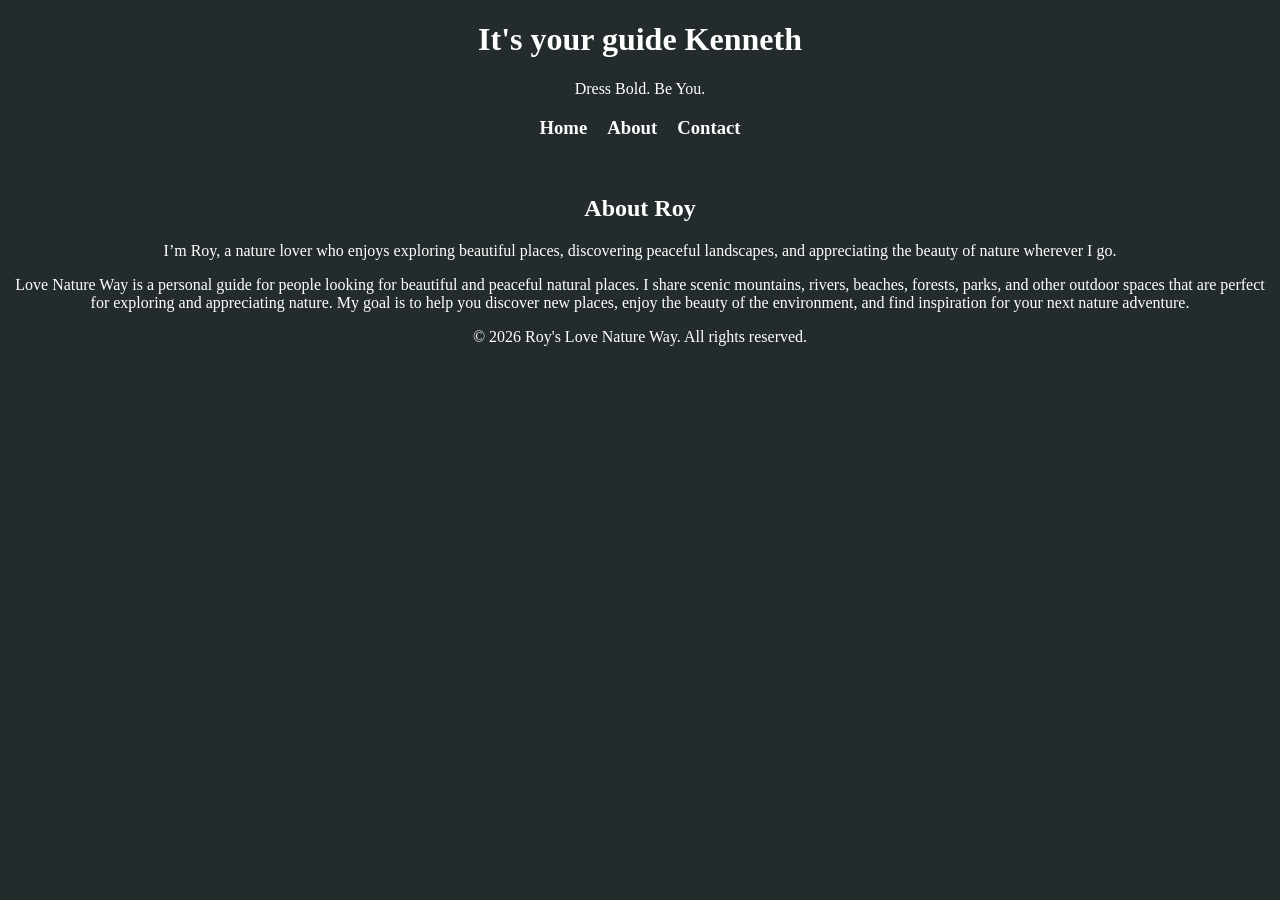
==== about.html @ 8209f0cf "Create Love Nature Way website" ====
<!DOCTYPE html>

<html lang="en">

<head>
    <meta charset="UTF-8">
    <meta name="viewport" content="width=device-width, initial-scale=1.0">
    <title>About - Love Nature Way</title>
        <style>
    a {
        color: #fcfcfc;
        text-decoration: none;
    }
</style>
   
</head>

<body style="background-color: rgb(35, 43, 44); color: white;">

<header>
    <h1 style="text-align: center;">It's your guide Kenneth</h1>
    <p style="text-align: center;">Dress Bold. Be You.</p>

    <h3><nav>
        <ul style="list-style-type: none; display: flex; justify-content: center; gap: 20px; padding: 0;">
            <li><a href="index.html">Home</a></li>
            <li><a href="about.html">About</a></li>
            <li><a href="contact.html">Contact</a></li>
        </ul>
    </nav></h3>
</header>

<br>

<main>

    <section>
        <h2 style="text-align: center;">About Roy</h2>

        <p style="text-align: center;">
            I’m Roy, a nature lover who enjoys exploring beautiful places,
            discovering peaceful landscapes, and appreciating the beauty of nature wherever I go.
        </p>

        <p style="text-align: center;">
            Love Nature Way is a personal guide for people looking for beautiful and peaceful natural places.
            I share scenic mountains, rivers, beaches, forests, parks, and other outdoor spaces that are perfect for
            exploring and appreciating nature. My goal is to help you discover new places, enjoy the beauty of the
            environment, and find inspiration for your next nature adventure.
        </p>
    </section>

</main>

<footer>
    <p style="text-align: center;">
        &copy; 2026 Roy's Love Nature Way. All rights reserved.
    </p>
</footer>

</body>

</html>
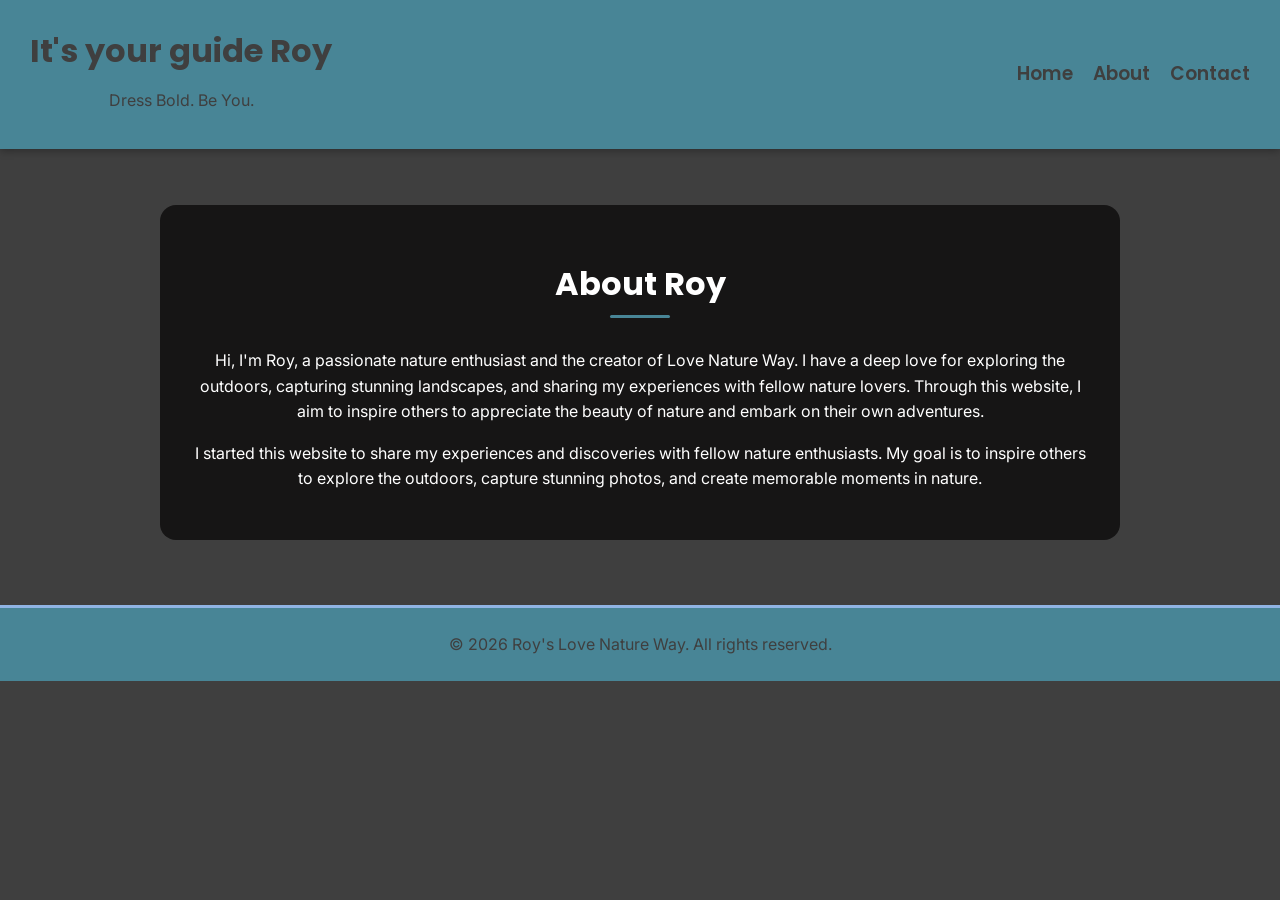
==== commit 5205369e: "Update Website" ====
--- a/about.html
+++ b/about.html
@@ -1,63 +1,69 @@
 <!DOCTYPE html>
-
 <html lang="en">
 
 <head>
     <meta charset="UTF-8">
     <meta name="viewport" content="width=device-width, initial-scale=1.0">
     <title>About - Love Nature Way</title>
-        <style>
-    a {
-        color: #fcfcfc;
-        text-decoration: none;
-    }
-</style>
-   
+
+    <link rel="stylesheet" href="style.css">
 </head>
 
-<body style="background-color: rgb(35, 43, 44); color: white;">
+<body>
 
-<header>
-    <h1 style="text-align: center;">It's your guide Kenneth</h1>
-    <p style="text-align: center;">Dress Bold. Be You.</p>
+    <header>
+        <div>
+        <h1>It's your guide Roy</h1>
 
-    <h3><nav>
-        <ul style="list-style-type: none; display: flex; justify-content: center; gap: 20px; padding: 0;">
-            <li><a href="index.html">Home</a></li>
-            <li><a href="about.html">About</a></li>
-            <li><a href="contact.html">Contact</a></li>
-        </ul>
-    </nav></h3>
-</header>
+        <p>Dress Bold. Be You.</p>
+        </div>
 
-<br>
+        <h3>
+            <nav>
+                <ul>
+                    <li><a href="index.html">Home</a></li>
+                    <li><a href="about.html">About</a></li>
+                    <li><a href="contact.html">Contact</a></li>
+                </ul>
+            </nav>
+        </h3>
 
-<main>
+    </header>
 
-    <section>
-        <h2 style="text-align: center;">About Roy</h2>
+    <br>
 
-        <p style="text-align: center;">
-            I’m Roy, a nature lover who enjoys exploring beautiful places,
-            discovering peaceful landscapes, and appreciating the beauty of nature wherever I go.
+    <main>
+
+        <section class="about">
+
+            <h2>About Roy</h2>
+
+            <p>
+                Hi, I'm Roy, a passionate nature enthusiast and the creator of Love Nature Way.
+                I have a deep love for exploring the outdoors, capturing stunning landscapes,
+                and sharing my experiences with fellow nature lovers. Through this website,
+                I aim to inspire others to appreciate the beauty of nature and embark on their
+                own adventures.
+            </p>
+
+            <p>
+                I started this website to share my experiences and discoveries
+                with fellow nature enthusiasts. My goal is to inspire others
+                to explore the outdoors, capture stunning photos, and create
+                memorable moments in nature.
+            </p>
+
+        </section>
+
+    </main>
+
+    <footer>
+
+        <p>
+            &copy; 2026 Roy's Love Nature Way. All rights reserved.
         </p>
 
-        <p style="text-align: center;">
-            Love Nature Way is a personal guide for people looking for beautiful and peaceful natural places.
-            I share scenic mountains, rivers, beaches, forests, parks, and other outdoor spaces that are perfect for
-            exploring and appreciating nature. My goal is to help you discover new places, enjoy the beauty of the
-            environment, and find inspiration for your next nature adventure.
-        </p>
-    </section>
-
-</main>
-
-<footer>
-    <p style="text-align: center;">
-        &copy; 2026 Roy's Love Nature Way. All rights reserved.
-    </p>
-</footer>
+    </footer>
 
 </body>
-
 </html>
--- a/style.css
+++ b/style.css
@@ -0,0 +1,434 @@
+/* =========================
+   0. Fonts
+   ========================= */
+
+@import url('https://fonts.googleapis.com/css2?family=Poppins:wght@400;600;700&family=Inter:wght@400;500&display=swap');
+
+
+/* =========================
+   1. Variables
+   ========================= */
+
+:root {
+    --brand-color: #488596;
+    --dark-ink: #FFFFFF;
+    --muted-grey: #90b4e4;
+    --light-background: #3f3f3f;
+    --card-background: #777373;
+    --background: #161515;
+
+    --font-heading: 'Poppins', Arial, sans-serif;
+    --font-body: 'Inter', Arial, sans-serif;
+}
+
+
+/* =========================
+   2. Base Styles
+   ========================= */
+
+* {
+    box-sizing: border-box;
+}
+
+body {
+    margin: 0;
+    font-family: var(--font-body);
+    line-height: 1.6;
+    color: var(--dark-ink);
+    background-color: var(--light-background);
+}
+
+img {
+    max-width: 100%;
+    height: auto;
+}
+
+h1,
+h2,
+h3 {
+    font-family: var(--font-heading);
+    font-weight: 700;
+    line-height: 1.3;
+    color: var(--dark-ink);
+}
+
+h2 {
+    font-size: 2rem;
+    margin-bottom: 20px;
+    position: relative;
+    padding-bottom: 10px;
+}
+
+h2::after {
+    content: "";
+    display: block;
+    width: 60px;
+    height: 3px;
+    background-color: var(--brand-color);
+    margin: 10px auto 0;
+    border-radius: 2px;
+}
+
+p {
+    font-family: var(--font-body);
+    color: var(--dark-ink);
+}
+
+
+/* =========================
+   3. Layout Regions
+   ========================= */
+
+header {
+    background-color: var(--brand-color);
+    padding: 20px 30px;
+    text-align: center;
+    box-shadow: 0 2px 8px rgba(0, 0, 0, 0.3);
+
+    display: flex;
+    justify-content: space-between;
+    align-items: center;
+}
+
+section p {
+    text-align: center;
+    color: var(--dark-ink);
+}
+
+.background {
+    background-color: var(--background);
+    padding: 2em;
+    border-radius: 1em;
+}
+
+.background img {
+    border-radius: 1em;
+}
+
+.about {
+    background-color: var(--background);
+    padding: 2em;
+    border-radius: 1em;
+}
+header h1 {
+    text-align: center;
+    margin: 10px 0 15px;
+    color: var(--light-background);
+}
+
+header p {
+    text-align: center;
+    color: var(--light-background);
+}
+
+nav {
+    text-align: center;
+}
+
+nav ul {
+    list-style: none;
+    padding: 0;
+    margin: 0;
+
+    display: flex;
+    justify-content: center;
+    flex-wrap: wrap;
+    gap: 20px;
+}
+
+nav a {
+    color: var(--light-background);
+    text-decoration: none;
+    padding: 4px 0;
+    font-weight: 600;
+    transition: color 0.2s ease;
+}
+
+nav a:hover {
+    color: var(--muted-grey);
+    text-decoration: none;
+}
+
+main {
+    width: 100%;
+    max-width: 1000px;
+    padding: 30px 20px;
+    margin: 0 auto;
+}
+
+main section {
+    margin-bottom: 35px;
+}
+
+main h2 {
+    text-align: center;
+}
+
+footer {
+    background-color: var(--brand-color);
+    color: var(--light-background);
+    border-top: 3px solid var(--muted-grey);
+    padding: 24px 20px;
+    text-align: center;
+}
+
+footer p {
+    font-family: var(--font-body);
+    color: var(--light-background);
+    margin: 0;
+}
+
+
+/* =========================
+   Components
+   ========================= */
+
+
+/* Place Cards */
+
+.place-grid {
+  display: flex;
+  flex-wrap: wrap;
+  flex-direction: row;
+  justify-content: center;
+  align-items: stretch;
+  gap: 24px;
+  background-color: var(--background);
+  padding: 40px;
+  border-radius: 1em;
+}
+
+.place-card {
+    flex: 1 1 240px;
+    font-family: var(--font-body);
+    background-color: var(--card-background);
+    border: 1px solid var(--muted-grey);
+    border-radius: 10px;
+    padding: 16px;
+    max-width: 320px;
+    text-align: center;
+    border-left: 10px solid var(--brand-color);
+
+    display: flex;
+    flex-direction: column;
+
+    transition: transform 0.2s ease, box-shadow 0.2s ease;
+}
+
+.place-card:hover {
+    transform: translateY(-6px);
+    box-shadow: 0 8px 16px rgba(0, 0, 0, 0.35);
+}
+
+.place-card h3 {
+    margin-top: 0;
+    font-size: 24px;
+    color: var(--brand-color);
+}
+
+.place-card p {
+    margin: 0 0 12px;
+}
+
+.place-card p:last-of-type {
+    margin-top: auto;
+    margin-bottom: 0;
+}
+
+.place-card img {
+    display: block;
+    width: 100%;
+    height: 180px;
+    object-fit: cover;
+    margin: 0 auto 12px;
+    border-radius: 6px;
+}
+
+.place-card a {
+    color: var(--brand-color);
+    text-decoration: none;
+    font-weight: bold;
+    transition: color 0.2s ease;
+}
+
+.place-card a:hover {
+    color: var(--muted-grey);
+}
+
+
+/* Place Detail Images */
+
+main section img {
+    display: block;
+    max-width: 100%;
+    height: auto;
+    margin: 0 auto;
+}
+
+
+/* Tables */
+
+table {
+    width: 100%;
+    max-width: 700px;
+    margin: 0 auto;
+    border-collapse: collapse;
+    background-color: var(--light-background);
+    box-shadow: 0 4px 12px rgba(0, 0, 0, 0.3);
+}
+
+th,
+td {
+    padding: 12px 15px;
+    border: 1px solid var(--muted-grey);
+    text-align: center;
+}
+
+th {
+    background-color: var(--brand-color);
+    color: var(--light-background);
+}
+
+
+/* Lists */
+
+main ul {
+    padding: 0;
+    text-align: center;
+    list-style: none;
+}
+
+main li {
+    margin: 5px 0;
+}
+
+main p {
+    text-align: center;
+    color: var(--dark-ink);
+}
+
+
+/* Forms */
+
+form {
+    width: 100%;
+    max-width: 600px;
+    margin: 0 auto;
+    text-align: center;
+}
+
+fieldset {
+    padding: 20px;
+    margin: 15px 0;
+    background-color: var(--card-background);
+    border: 3px solid var(--brand-color);
+    border-radius: 10px;
+}
+
+legend {
+    font-weight: bold;
+    color: var(--brand-color);
+}
+
+input,
+select,
+textarea {
+    width: 100%;
+    max-width: 100%;
+    font-family: var(--font-body);
+    padding: 10px 12px;
+    border: 1px solid var(--muted-grey);
+    border-radius: 6px;
+    background-color: #222;
+    color: var(--dark-ink);
+}
+
+textarea {
+    width: 100%;
+    resize: vertical;
+}
+
+input:focus,
+textarea:focus,
+select:focus {
+    outline: 3px solid var(--brand-color);
+    outline-offset: 2px;
+}
+
+label {
+    color: var(--dark-ink);
+    font-weight: 600;
+    display: inline-block;
+    margin: 0 4px 0 12px;
+}
+
+button {
+    background-color: var(--brand-color);
+    color: var(--light-background);
+    font-family: var(--font-body);
+    font-weight: 600;
+    border: none;
+    border-radius: 6px;
+    padding: 12px 24px;
+    cursor: pointer;
+    transition: background-color 0.2s ease, transform 0.15s ease;
+}
+
+button:hover {
+    background-color: var(--dark-ink);
+    color: var(--brand-color);
+    transform: translateY(-2px);
+}
+
+
+/* =========================
+   Responsive Styles
+   ========================= */
+
+@media (max-width: 600px) {
+
+    header {
+        padding: 20px 15px;
+    }
+
+    header h1 {
+        font-size: 26px;
+    }
+
+    header p {
+        font-size: 14px;
+    }
+
+    nav ul {
+        flex-direction: column;
+        gap: 10px;
+    }
+
+    main {
+        padding: 20px 15px;
+    }
+
+    .place-card {
+        flex: 1 1 100%;
+        max-width: 400px;
+        padding: 14px;
+        border-left: 6px solid var(--brand-color);
+    }
+
+    .place-card h3 {
+        font-size: 20px;
+    }
+
+    table {
+        font-size: 14px;
+    }
+
+    th,
+    td {
+        padding: 8px;
+    }
+
+    fieldset {
+        padding: 15px;
+    }
+}
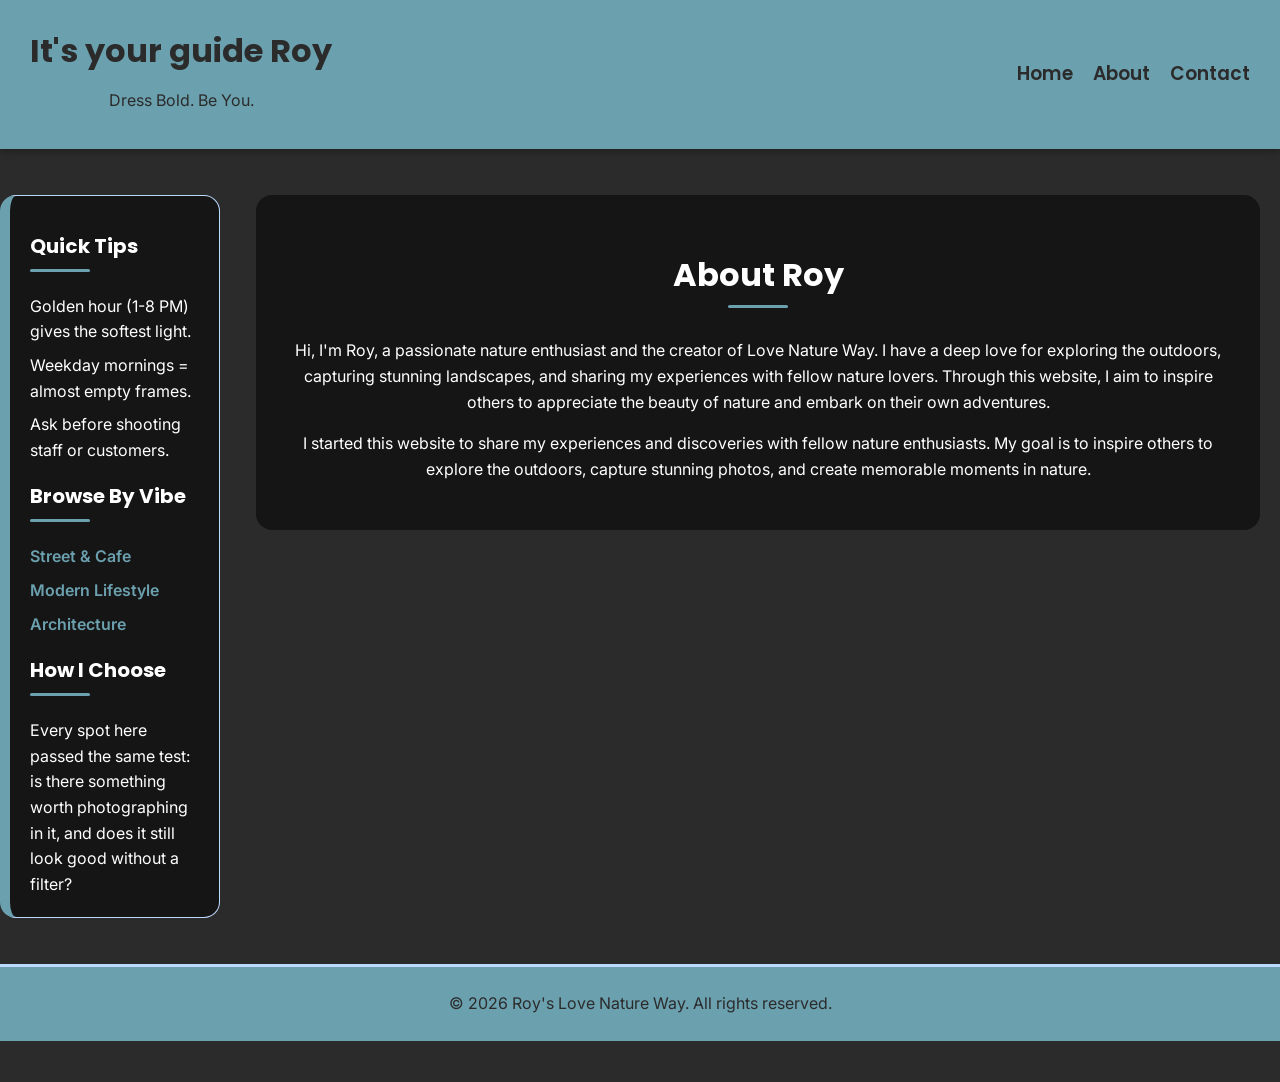
==== commit ed1e4e6d: "Update website pages and styles" ====
--- a/about.html
+++ b/about.html
@@ -31,6 +31,30 @@
     </header>
 
     <br>
+     <aside>
+        <h2>Quick Tips</h2>
+
+        <ul>
+            <li>Golden hour (1-8 PM) gives the softest light.</li>
+            <li>Weekday mornings = almost empty frames.</li>
+            <li>Ask before shooting staff or customers.</li>
+        </ul>
+
+        <h2>Browse By Vibe</h2>
+
+        <ul>
+            <li><a href="places/bataan.html">Street &amp; Cafe</a></li>
+            <li><a href="places/bohol.html">Modern Lifestyle</a></li>
+            <li><a href="places/davao-city.html">Architecture</a></li>
+        </ul>
+
+        <h2>How I Choose</h2>
+
+        <p>
+            Every spot here passed the same test: is there something worth
+            photographing in it, and does it still look good without a filter?
+        </p>
+    </aside>
 
     <main>
 
--- a/style.css
+++ b/style.css
@@ -10,12 +10,16 @@
    ========================= */
 
 :root {
-    --brand-color: #488596;
+    --brand-color: #6BA0AF;
     --dark-ink: #FFFFFF;
-    --muted-grey: #90b4e4;
-    --light-background: #3f3f3f;
-    --card-background: #777373;
+    --muted-grey: #BCD9FF;
+    --light-background: #2B2B2B;
+    --card-background: #292929;
     --background: #161515;
+
+    /* Vertical padding shared by main and the sidebar, so the sidebar
+       can line up with the top and bottom of main's content box. */
+    --region-pad: 20px;
 
     --font-heading: 'Poppins', Arial, sans-serif;
     --font-body: 'Inter', Arial, sans-serif;
@@ -79,15 +83,41 @@
    3. Layout Regions
    ========================= */
 
+/* Page skeleton: grid runs the page regions (outside),
+   flexbox runs the components inside them (header, place cards).
+
+   Base = mobile, one column, everything stacked.
+   The "side" area is listed last so the recommendations reach
+   the visitor before the secondary content. Named areas do the
+   reordering, so the <aside> in the HTML does not have to move. */
+body {
+    display: grid;
+    grid-template-columns: minmax(0, 1fr);
+    grid-template-areas:
+        "masthead"
+        "main"
+        "side"
+        "foot";
+    gap: 16px;
+}
+
+header { grid-area: masthead; }
+main   { grid-area: main; }
+aside  { grid-area: side; }
+footer { grid-area: foot; }
+
+
 header {
     background-color: var(--brand-color);
-    padding: 20px 30px;
+    padding: 20px 15px;
     text-align: center;
     box-shadow: 0 2px 8px rgba(0, 0, 0, 0.3);
 
     display: flex;
+    flex-direction: column;
     justify-content: space-between;
     align-items: center;
+    gap: 15px;
 }
 
 section p {
@@ -97,7 +127,7 @@
 
 .background {
     background-color: var(--background);
-    padding: 2em;
+    padding: 1.25em;
     border-radius: 1em;
 }
 
@@ -107,17 +137,19 @@
 
 .about {
     background-color: var(--background);
-    padding: 2em;
+    padding: 1.25em;
     border-radius: 1em;
 }
 header h1 {
     text-align: center;
     margin: 10px 0 15px;
+    font-size: 26px;
     color: var(--light-background);
 }
 
 header p {
     text-align: center;
+    font-size: 14px;
     color: var(--light-background);
 }
 
@@ -131,9 +163,10 @@
     margin: 0;
 
     display: flex;
+    flex-direction: column;
     justify-content: center;
     flex-wrap: wrap;
-    gap: 20px;
+    gap: 10px;
 }
 
 nav a {
@@ -151,8 +184,8 @@
 
 main {
     width: 100%;
-    max-width: 1000px;
-    padding: 30px 20px;
+    max-width: 1150px;
+    padding: var(--region-pad) 15px;
     margin: 0 auto;
 }
 
@@ -182,6 +215,61 @@
 /* =========================
    Components
    ========================= */
+
+
+/* Sidebar
+   Full-width block on mobile, the 220px grid column at 700px and up. */
+
+aside {
+    background-color: var(--background);
+    border: 1px solid var(--muted-grey);
+    border-left: 10px solid var(--brand-color);
+    border-radius: 1em;
+    padding: 20px;
+
+    /* Fill the row so the sidebar card is as tall as the main column.
+       The row is sized by the tallest item (main), and stretch makes
+       the sidebar match it. This is the grid default, stated explicitly. */
+    align-self: stretch;
+}
+
+aside h2 {
+    font-size: 1.25rem;
+    margin-bottom: 12px;
+}
+
+/* The base rule centres the 60px bar, left-align it in the narrow column */
+aside h2::after {
+    margin: 10px 0 0;
+}
+
+aside ul {
+    list-style: none;
+    padding: 0;
+    margin: 0 0 20px;
+    text-align: left;
+}
+
+aside li {
+    margin: 8px 0;
+}
+
+aside a {
+    color: var(--brand-color);
+    text-decoration: none;
+    font-weight: 600;
+    transition: color 0.2s ease;
+}
+
+aside a:hover {
+    color: var(--muted-grey);
+    text-decoration: underline;
+}
+
+aside p {
+    margin: 0;
+    text-align: left;
+}
 
 
 /* Place Cards */
@@ -194,20 +282,20 @@
   align-items: stretch;
   gap: 24px;
   background-color: var(--background);
-  padding: 40px;
+  padding: 20px;
   border-radius: 1em;
 }
 
 .place-card {
-    flex: 1 1 240px;
+    flex: 1 1 100%;
     font-family: var(--font-body);
     background-color: var(--card-background);
     border: 1px solid var(--muted-grey);
     border-radius: 10px;
-    padding: 16px;
-    max-width: 320px;
-    text-align: center;
-    border-left: 10px solid var(--brand-color);
+    padding: 14px;
+    max-width: 400px;
+    text-align: center;
+    border-left: 6px solid var(--brand-color);
 
     display: flex;
     flex-direction: column;
@@ -222,7 +310,7 @@
 
 .place-card h3 {
     margin-top: 0;
-    font-size: 24px;
+    font-size: 20px;
     color: var(--brand-color);
 }
 
@@ -266,12 +354,20 @@
 }
 
 
-/* Tables */
+/* Tables
+   The wrapper scrolls the table sideways inside its own card on narrow
+   screens, so the page itself never scrolls sideways. */
+
+.table-wrap {
+    max-width: 700px;
+    margin: 0 auto;
+    overflow-x: auto;
+    -webkit-overflow-scrolling: touch;
+}
 
 table {
     width: 100%;
-    max-width: 700px;
-    margin: 0 auto;
+    font-size: 0.875rem;
     border-collapse: collapse;
     background-color: var(--light-background);
     box-shadow: 0 4px 12px rgba(0, 0, 0, 0.3);
@@ -279,7 +375,7 @@
 
 th,
 td {
-    padding: 12px 15px;
+    padding: 8px;
     border: 1px solid var(--muted-grey);
     text-align: center;
 }
@@ -355,6 +451,16 @@
     outline-offset: 2px;
 }
 
+/* Checkboxes and radios must not inherit width: 100% from the input rule,
+   or every option becomes a full-width box and breaks its inline row. */
+input[type="radio"],
+input[type="checkbox"] {
+    width: auto;
+    padding: 0;
+    margin: 0 4px 0 0;
+    vertical-align: middle;
+}
+
 label {
     color: var(--dark-ink);
     font-weight: 600;
@@ -382,53 +488,88 @@
 
 
 /* =========================
-   Responsive Styles
-   ========================= */
-
-@media (max-width: 600px) {
+   Progressive Enhancement
+   =========================
+   Everything above this point is the mobile layout.
+   The rules below only enhance it at 700px and up.
+   No max-width queries in this project. */
+
+@media (min-width: 700px) {
+
+    :root {
+        --region-pad: 30px;
+    }
+
+    /* The sidebar becomes a real second column.
+       Every row string below has exactly 2 names, matching the 2 columns. */
+    body {
+        grid-template-columns: 220px minmax(0, 1fr);
+        grid-template-areas:
+            "masthead masthead"
+            "side     main"
+            "foot     foot";
+    }
 
     header {
-        padding: 20px 15px;
+        padding: 20px 30px;
+        flex-direction: row;
+        gap: 0;
     }
 
     header h1 {
-        font-size: 26px;
+        font-size: 32px;
     }
 
     header p {
-        font-size: 14px;
+        font-size: 16px;
     }
 
     nav ul {
-        flex-direction: column;
-        gap: 10px;
+        flex-direction: row;
+        gap: 20px;
     }
 
     main {
-        padding: 20px 15px;
-    }
-
+        padding: var(--region-pad) 20px;
+    }
+
+    /* Stretch the sidebar to the row, then pull it in by main's own
+       padding: its top edge lands on the first card and its bottom
+       edge lands on the last one. */
+    aside {
+        margin-block: var(--region-pad);
+    }
+
+    .background,
+    .about {
+        padding: 2em;
+    }
+
+    .place-grid {
+        padding: 40px;
+    }
+
+    /* Module 6 card sizing comes back at this width */
     .place-card {
-        flex: 1 1 100%;
-        max-width: 400px;
-        padding: 14px;
-        border-left: 6px solid var(--brand-color);
+        flex: 1 1 280px;
+        padding: 20px;
+        border-left: 10px solid var(--brand-color);
     }
 
     .place-card h3 {
-        font-size: 20px;
+        font-size: 24px;
     }
 
     table {
-        font-size: 14px;
+        font-size: 1rem;
     }
 
     th,
     td {
-        padding: 8px;
+        padding: 12px 15px;
     }
 
     fieldset {
-        padding: 15px;
+        padding: 20px;
     }
 }
